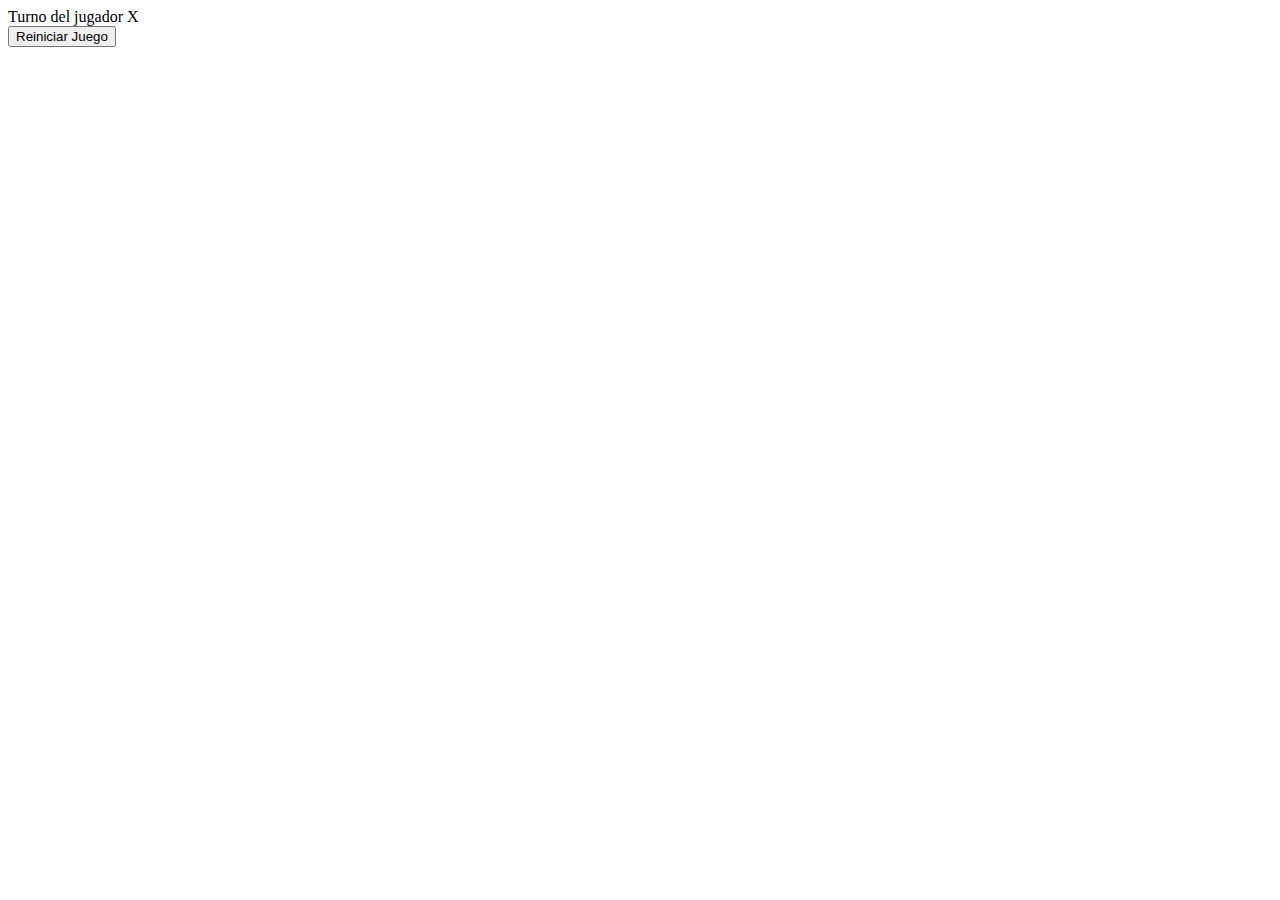
==== index.html @ 93092d39 "first commit" ====
<!DOCTYPE html>
<html lang="en">
<head>
    <meta charset="UTF-8">
    <meta name="viewport" content="width=device-width, initial-scale=1.0">
    <title>Document</title>
</head>
<body>
    <div data-spaceIndex="0" class="ta-te-ti">
        <div class="cell" data-index="0"></div>
        <div class="cell" data-index="1"></div>
        <div class="cell" data-index="2"></div>
        <div class="cell" data-index="3"></div>
        <div class="cell" data-index="4"></div>
        <div class="cell" data-index="5"></div>
        <div class="cell" data-index="6"></div>
        <div class="cell" data-index="7"></div>
        <div class="cell" data-index="8"></div>
    </div>

    <div data-spaceIndex="1" id="1" class="ta-te-ti">
        <div class="cell" data-index="0"></div>
        <div class="cell" data-index="1"></div>
        <div class="cell" data-index="2"></div>
        <div class="cell" data-index="3"></div>
        <div class="cell" data-index="4"></div>
        <div class="cell" data-index="5"></div>
        <div class="cell" data-index="6"></div>
        <div class="cell" data-index="7"></div>
        <div class="cell" data-index="8"></div>
    </div>
    <div  data-spaceIndex="2"  class="ta-te-ti">
        <div class="cell" data-index="0"></div>
        <div class="cell" data-index="1"></div>
        <div class="cell" data-index="2"></div>
        <div class="cell" data-index="3"></div>
        <div class="cell" data-index="4"></div>
        <div class="cell" data-index="5"></div>
        <div class="cell" data-index="6"></div>
        <div class="cell" data-index="7"></div>
        <div class="cell" data-index="8"></div>
    </div>
    <div data-spaceIndex="3" class="ta-te-ti">
        <div class="cell" data-index="0"></div>
        <div class="cell" data-index="1"></div>
        <div class="cell" data-index="2"></div>
        <div class="cell" data-index="3"></div>
        <div class="cell" data-index="4"></div>
        <div class="cell" data-index="5"></div>
        <div class="cell" data-index="6"></div>
        <div class="cell" data-index="7"></div>
        <div class="cell" data-index="8"></div>
    </div>
    <div data-spaceIndex="4"  class="ta-te-ti">
        <div class="cell" data-index="0"></div>
        <div class="cell" data-index="1"></div>
        <div class="cell" data-index="2"></div>
        <div class="cell" data-index="3"></div>
        <div class="cell" data-index="4"></div>
        <div class="cell" data-index="5"></div>
        <div class="cell" data-index="6"></div>
        <div class="cell" data-index="7"></div>
        <div class="cell" data-index="8"></div>
    </div>
    <div data-spaceIndex="5" class="ta-te-ti">
        <div class="cell" data-index="0"></div>
        <div class="cell" data-index="1"></div>
        <div class="cell" data-index="2"></div>
        <div class="cell" data-index="3"></div>
        <div class="cell" data-index="4"></div>
        <div class="cell" data-index="5"></div>
        <div class="cell" data-index="6"></div>
        <div class="cell" data-index="7"></div>
        <div class="cell" data-index="8"></div>
    </div>
    <div data-spaceIndex="6" class="ta-te-ti">
        <div class="cell" data-index="0"></div>
        <div class="cell" data-index="1"></div>
        <div class="cell" data-index="2"></div>
        <div class="cell" data-index="3"></div>
        <div class="cell" data-index="4"></div>
        <div class="cell" data-index="5"></div>
        <div class="cell" data-index="6"></div>
        <div class="cell" data-index="7"></div>
        <div class="cell" data-index="8"></div>
    </div>
    <div data-spaceIndex="7" class="ta-te-ti">
        <div class="cell" data-index="0"></div>
        <div class="cell" data-index="1"></div>
        <div class="cell" data-index="2"></div>
        <div class="cell" data-index="3"></div>
        <div class="cell" data-index="4"></div>
        <div class="cell" data-index="5"></div>
        <div class="cell" data-index="6"></div>
        <div class="cell" data-index="7"></div>
        <div class="cell" data-index="8"></div>
    </div>
    <div data-spaceIndex="8" class="ta-te-ti">
        <div class="cell" data-index="0"></div>
        <div class="cell" data-index="1"></div>
        <div class="cell" data-index="2"></div>
        <div class="cell" data-index="3"></div>
        <div class="cell" data-index="4"></div>
        <div class="cell" data-index="5"></div>
        <div class="cell" data-index="6"></div>
        <div class="cell" data-index="7"></div>
        <div class="cell" data-index="8"></div>
    </div>

    <div class="status">Turno del jugador X</div>
    <button class="restart">Reiniciar Juego</button>
    <script src="script.js"></script>
</body>
</html>
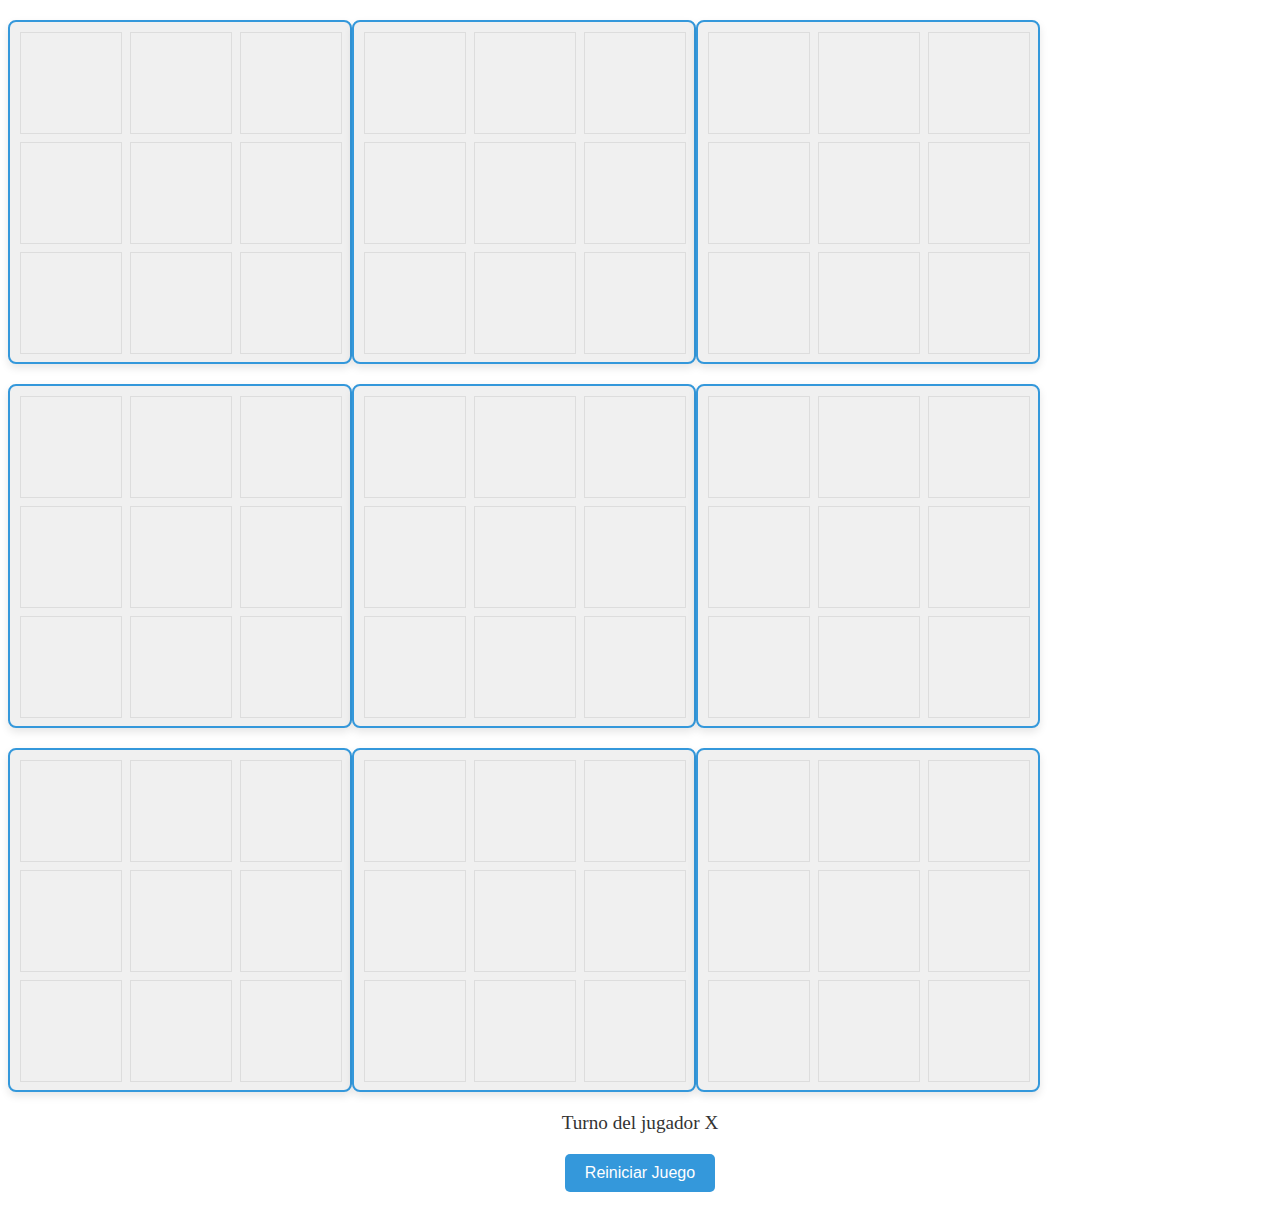
==== commit b7c00584: "turns teature" ====
--- a/index.html
+++ b/index.html
@@ -4,111 +4,124 @@
     <meta charset="UTF-8">
     <meta name="viewport" content="width=device-width, initial-scale=1.0">
     <title>Document</title>
+    <link rel="stylesheet" href="styles.css">
 </head>
 <body>
-    <div data-spaceIndex="0" class="ta-te-ti">
-        <div class="cell" data-index="0"></div>
-        <div class="cell" data-index="1"></div>
-        <div class="cell" data-index="2"></div>
-        <div class="cell" data-index="3"></div>
-        <div class="cell" data-index="4"></div>
-        <div class="cell" data-index="5"></div>
-        <div class="cell" data-index="6"></div>
-        <div class="cell" data-index="7"></div>
-        <div class="cell" data-index="8"></div>
-    </div>
-
-    <div data-spaceIndex="1" id="1" class="ta-te-ti">
-        <div class="cell" data-index="0"></div>
-        <div class="cell" data-index="1"></div>
-        <div class="cell" data-index="2"></div>
-        <div class="cell" data-index="3"></div>
-        <div class="cell" data-index="4"></div>
-        <div class="cell" data-index="5"></div>
-        <div class="cell" data-index="6"></div>
-        <div class="cell" data-index="7"></div>
-        <div class="cell" data-index="8"></div>
-    </div>
-    <div  data-spaceIndex="2"  class="ta-te-ti">
-        <div class="cell" data-index="0"></div>
-        <div class="cell" data-index="1"></div>
-        <div class="cell" data-index="2"></div>
-        <div class="cell" data-index="3"></div>
-        <div class="cell" data-index="4"></div>
-        <div class="cell" data-index="5"></div>
-        <div class="cell" data-index="6"></div>
-        <div class="cell" data-index="7"></div>
-        <div class="cell" data-index="8"></div>
-    </div>
-    <div data-spaceIndex="3" class="ta-te-ti">
-        <div class="cell" data-index="0"></div>
-        <div class="cell" data-index="1"></div>
-        <div class="cell" data-index="2"></div>
-        <div class="cell" data-index="3"></div>
-        <div class="cell" data-index="4"></div>
-        <div class="cell" data-index="5"></div>
-        <div class="cell" data-index="6"></div>
-        <div class="cell" data-index="7"></div>
-        <div class="cell" data-index="8"></div>
-    </div>
-    <div data-spaceIndex="4"  class="ta-te-ti">
-        <div class="cell" data-index="0"></div>
-        <div class="cell" data-index="1"></div>
-        <div class="cell" data-index="2"></div>
-        <div class="cell" data-index="3"></div>
-        <div class="cell" data-index="4"></div>
-        <div class="cell" data-index="5"></div>
-        <div class="cell" data-index="6"></div>
-        <div class="cell" data-index="7"></div>
-        <div class="cell" data-index="8"></div>
-    </div>
-    <div data-spaceIndex="5" class="ta-te-ti">
-        <div class="cell" data-index="0"></div>
-        <div class="cell" data-index="1"></div>
-        <div class="cell" data-index="2"></div>
-        <div class="cell" data-index="3"></div>
-        <div class="cell" data-index="4"></div>
-        <div class="cell" data-index="5"></div>
-        <div class="cell" data-index="6"></div>
-        <div class="cell" data-index="7"></div>
-        <div class="cell" data-index="8"></div>
-    </div>
-    <div data-spaceIndex="6" class="ta-te-ti">
-        <div class="cell" data-index="0"></div>
-        <div class="cell" data-index="1"></div>
-        <div class="cell" data-index="2"></div>
-        <div class="cell" data-index="3"></div>
-        <div class="cell" data-index="4"></div>
-        <div class="cell" data-index="5"></div>
-        <div class="cell" data-index="6"></div>
-        <div class="cell" data-index="7"></div>
-        <div class="cell" data-index="8"></div>
-    </div>
-    <div data-spaceIndex="7" class="ta-te-ti">
-        <div class="cell" data-index="0"></div>
-        <div class="cell" data-index="1"></div>
-        <div class="cell" data-index="2"></div>
-        <div class="cell" data-index="3"></div>
-        <div class="cell" data-index="4"></div>
-        <div class="cell" data-index="5"></div>
-        <div class="cell" data-index="6"></div>
-        <div class="cell" data-index="7"></div>
-        <div class="cell" data-index="8"></div>
-    </div>
-    <div data-spaceIndex="8" class="ta-te-ti">
-        <div class="cell" data-index="0"></div>
-        <div class="cell" data-index="1"></div>
-        <div class="cell" data-index="2"></div>
-        <div class="cell" data-index="3"></div>
-        <div class="cell" data-index="4"></div>
-        <div class="cell" data-index="5"></div>
-        <div class="cell" data-index="6"></div>
-        <div class="cell" data-index="7"></div>
-        <div class="cell" data-index="8"></div>
+    <div id="game">
+        <div class="row">
+            <div data-spaceIndex="0" class="ta-te-ti">
+                <div class="cell" data-index="0"></div>
+                <div class="cell" data-index="1"></div>
+                <div class="cell" data-index="2"></div>
+                <div class="cell" data-index="3"></div>
+                <div class="cell" data-index="4"></div>
+                <div class="cell" data-index="5"></div>
+                <div class="cell" data-index="6"></div>
+                <div class="cell" data-index="7"></div>
+                <div class="cell" data-index="8"></div>
+            </div>
+        
+            <div data-spaceIndex="1" id="1" class="ta-te-ti">
+                <div class="cell" data-index="0"></div>
+                <div class="cell" data-index="1"></div>
+                <div class="cell" data-index="2"></div>
+                <div class="cell" data-index="3"></div>
+                <div class="cell" data-index="4"></div>
+                <div class="cell" data-index="5"></div>
+                <div class="cell" data-index="6"></div>
+                <div class="cell" data-index="7"></div>
+                <div class="cell" data-index="8"></div>
+            </div>
+            <div  data-spaceIndex="2"  class="ta-te-ti">
+                <div class="cell" data-index="0"></div>
+                <div class="cell" data-index="1"></div>
+                <div class="cell" data-index="2"></div>
+                <div class="cell" data-index="3"></div>
+                <div class="cell" data-index="4"></div>
+                <div class="cell" data-index="5"></div>
+                <div class="cell" data-index="6"></div>
+                <div class="cell" data-index="7"></div>
+                <div class="cell" data-index="8"></div>
+            </div>
+        </div>
+        
+        <div class="row">
+            <div data-spaceIndex="3" class="ta-te-ti">
+                <div class="cell" data-index="0"></div>
+                <div class="cell" data-index="1"></div>
+                <div class="cell" data-index="2"></div>
+                <div class="cell" data-index="3"></div>
+                <div class="cell" data-index="4"></div>
+                <div class="cell" data-index="5"></div>
+                <div class="cell" data-index="6"></div>
+                <div class="cell" data-index="7"></div>
+                <div class="cell" data-index="8"></div>
+            </div>
+            <div data-spaceIndex="4"  class="ta-te-ti">
+                <div class="cell" data-index="0"></div>
+                <div class="cell" data-index="1"></div>
+                <div class="cell" data-index="2"></div>
+                <div class="cell" data-index="3"></div>
+                <div class="cell" data-index="4"></div>
+                <div class="cell" data-index="5"></div>
+                <div class="cell" data-index="6"></div>
+                <div class="cell" data-index="7"></div>
+                <div class="cell" data-index="8"></div>
+            </div>
+            <div data-spaceIndex="5" class="ta-te-ti">
+                <div class="cell" data-index="0"></div>
+                <div class="cell" data-index="1"></div>
+                <div class="cell" data-index="2"></div>
+                <div class="cell" data-index="3"></div>
+                <div class="cell" data-index="4"></div>
+                <div class="cell" data-index="5"></div>
+                <div class="cell" data-index="6"></div>
+                <div class="cell" data-index="7"></div>
+                <div class="cell" data-index="8"></div>
+            </div>
+        </div>
+        
+        <div class="row">
+            <div data-spaceIndex="6" class="ta-te-ti">
+                <div class="cell" data-index="0"></div>
+                <div class="cell" data-index="1"></div>
+                <div class="cell" data-index="2"></div>
+                <div class="cell" data-index="3"></div>
+                <div class="cell" data-index="4"></div>
+                <div class="cell" data-index="5"></div>
+                <div class="cell" data-index="6"></div>
+                <div class="cell" data-index="7"></div>
+                <div class="cell" data-index="8"></div>
+            </div>
+            <div data-spaceIndex="7" class="ta-te-ti">
+                <div class="cell" data-index="0"></div>
+                <div class="cell" data-index="1"></div>
+                <div class="cell" data-index="2"></div>
+                <div class="cell" data-index="3"></div>
+                <div class="cell" data-index="4"></div>
+                <div class="cell" data-index="5"></div>
+                <div class="cell" data-index="6"></div>
+                <div class="cell" data-index="7"></div>
+                <div class="cell" data-index="8"></div>
+            </div>
+            <div data-spaceIndex="8" class="ta-te-ti">
+                <div class="cell" data-index="0"></div>
+                <div class="cell" data-index="1"></div>
+                <div class="cell" data-index="2"></div>
+                <div class="cell" data-index="3"></div>
+                <div class="cell" data-index="4"></div>
+                <div class="cell" data-index="5"></div>
+                <div class="cell" data-index="6"></div>
+                <div class="cell" data-index="7"></div>
+                <div class="cell" data-index="8"></div>
+            </div>
+        </div>
+        
     </div>
 
     <div class="status">Turno del jugador X</div>
     <button class="restart">Reiniciar Juego</button>
-    <script src="script.js"></script>
+
+    <script src="scriptNuevo.js"></script>
 </body>
 </html>--- a/styles.css
+++ b/styles.css
@@ -0,0 +1,68 @@
+#game {
+  display: flex;
+  flex-direction: column;
+  flex-wrap: wrap;
+  gap: 20px;
+  justify-content: center;
+  margin-top: 20px;
+}
+
+.ta-te-ti {
+  display: grid;
+  grid-template-columns: repeat(3, 100px);
+  grid-template-rows: repeat(3, 100px);
+  gap: 10px;
+  border: 2px solid #3498db;
+  border-radius: 8px;
+  padding: 10px;
+  background-color: #f0f0f0;
+  box-shadow: 0 4px 8px rgba(0, 0, 0, 0.1);
+}
+.ta-te-ti .cell {
+  width: 100px;
+  height: 100px;
+  background-color: #f0f0f0;
+  border: 1px solid #ddd;
+  display: flex;
+  align-items: center;
+  justify-content: center;
+  font-size: 2rem;
+  color: #333;
+  cursor: pointer;
+  transition: background-color 0.3s ease;
+}
+.ta-te-ti .cell:hover {
+  background-color: #e1f5fe;
+}
+.ta-te-ti .cell.occupied {
+  cursor: not-allowed;
+  color: #1a1a1a;
+}
+
+.row {
+  display: flex;
+  flex-direction: row;
+}
+
+.status {
+  margin-top: 20px;
+  font-size: 1.2rem;
+  text-align: center;
+  color: #333;
+}
+
+.restart {
+  display: block;
+  margin: 20px auto;
+  padding: 10px 20px;
+  font-size: 1rem;
+  color: #fff;
+  background-color: #3498db;
+  border: none;
+  border-radius: 5px;
+  cursor: pointer;
+  transition: background-color 0.3s ease;
+}
+.restart:hover {
+  background-color: #5faee3;
+}/*# sourceMappingURL=styles.css.map */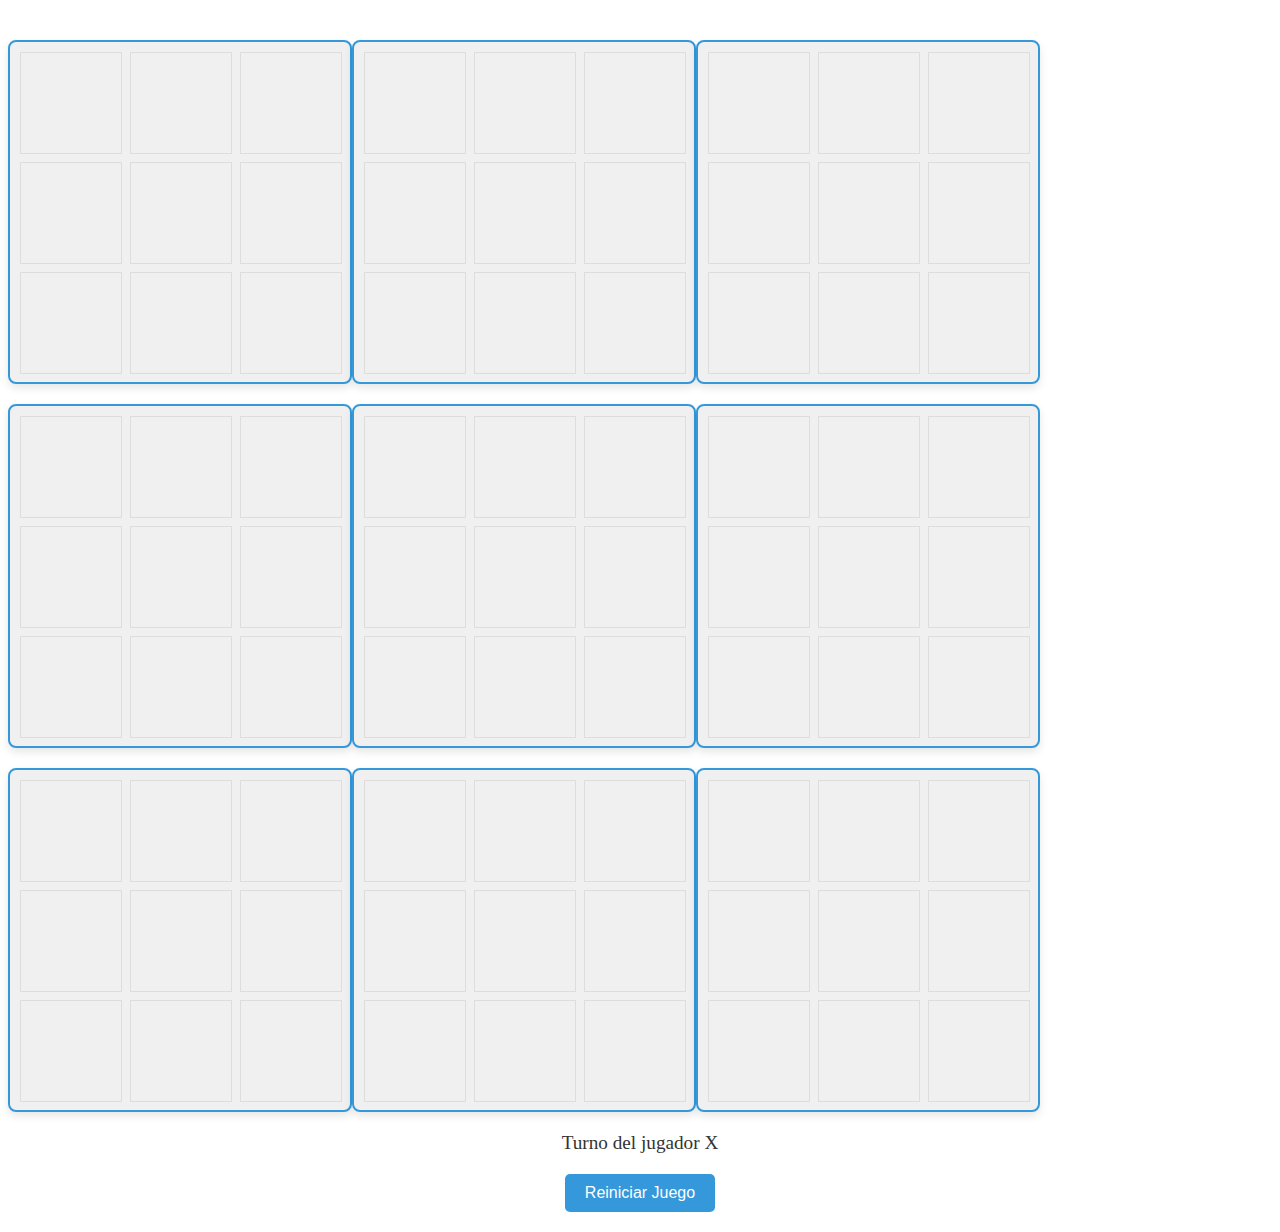
==== commit aed5a472: "class tateti refactored" ====
--- a/index.html
+++ b/index.html
@@ -8,6 +8,7 @@
 </head>
 <body>
     <div id="game">
+        <div id="ganador"></div>
         <div class="row">
             <div data-spaceIndex="0" class="ta-te-ti">
                 <div class="cell" data-index="0"></div>
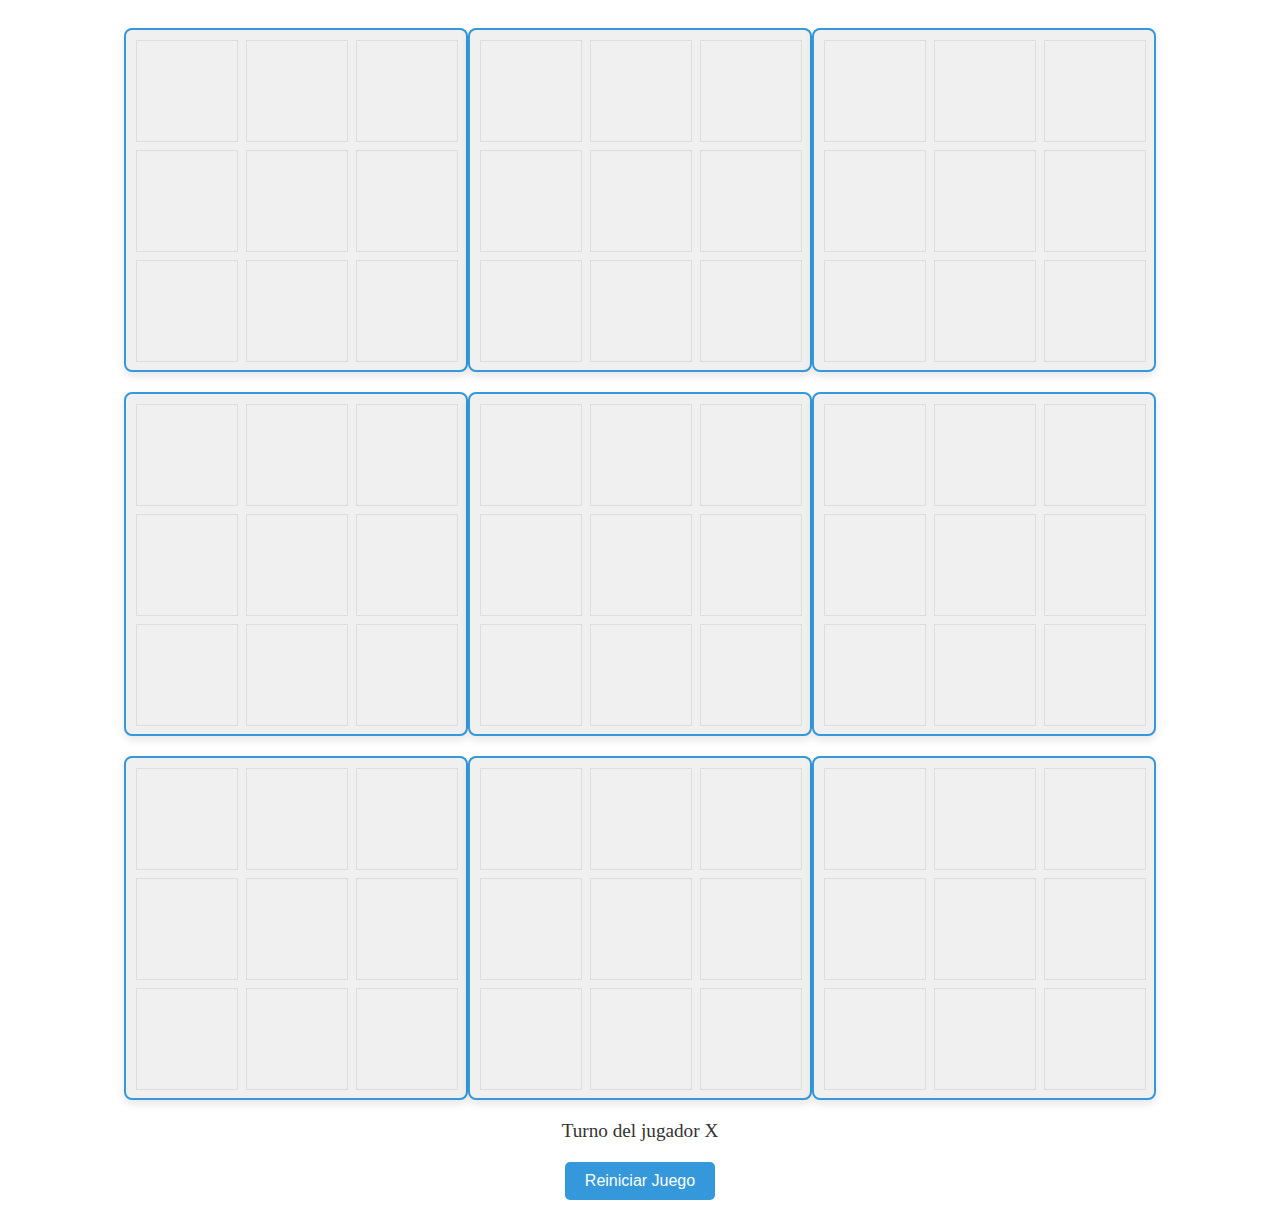
==== commit 9fbda216: "center game" ====
--- a/index.html
+++ b/index.html
@@ -7,122 +7,123 @@
     <link rel="stylesheet" href="styles.css">
 </head>
 <body>
-    <div id="game">
-        <div id="ganador"></div>
-        <div class="row">
-            <div data-spaceIndex="0" class="ta-te-ti">
-                <div class="cell" data-index="0"></div>
-                <div class="cell" data-index="1"></div>
-                <div class="cell" data-index="2"></div>
-                <div class="cell" data-index="3"></div>
-                <div class="cell" data-index="4"></div>
-                <div class="cell" data-index="5"></div>
-                <div class="cell" data-index="6"></div>
-                <div class="cell" data-index="7"></div>
-                <div class="cell" data-index="8"></div>
+    <div id="core">
+        <div id="game">
+            <div class="row">
+                <div data-spaceIndex="0" class="ta-te-ti">
+                    <div class="cell" data-index="0"></div>
+                    <div class="cell" data-index="1"></div>
+                    <div class="cell" data-index="2"></div>
+                    <div class="cell" data-index="3"></div>
+                    <div class="cell" data-index="4"></div>
+                    <div class="cell" data-index="5"></div>
+                    <div class="cell" data-index="6"></div>
+                    <div class="cell" data-index="7"></div>
+                    <div class="cell" data-index="8"></div>
+                </div>
+            
+                <div data-spaceIndex="1" id="1" class="ta-te-ti">
+                    <div class="cell" data-index="0"></div>
+                    <div class="cell" data-index="1"></div>
+                    <div class="cell" data-index="2"></div>
+                    <div class="cell" data-index="3"></div>
+                    <div class="cell" data-index="4"></div>
+                    <div class="cell" data-index="5"></div>
+                    <div class="cell" data-index="6"></div>
+                    <div class="cell" data-index="7"></div>
+                    <div class="cell" data-index="8"></div>
+                </div>
+                <div  data-spaceIndex="2"  class="ta-te-ti">
+                    <div class="cell" data-index="0"></div>
+                    <div class="cell" data-index="1"></div>
+                    <div class="cell" data-index="2"></div>
+                    <div class="cell" data-index="3"></div>
+                    <div class="cell" data-index="4"></div>
+                    <div class="cell" data-index="5"></div>
+                    <div class="cell" data-index="6"></div>
+                    <div class="cell" data-index="7"></div>
+                    <div class="cell" data-index="8"></div>
+                </div>
             </div>
-        
-            <div data-spaceIndex="1" id="1" class="ta-te-ti">
-                <div class="cell" data-index="0"></div>
-                <div class="cell" data-index="1"></div>
-                <div class="cell" data-index="2"></div>
-                <div class="cell" data-index="3"></div>
-                <div class="cell" data-index="4"></div>
-                <div class="cell" data-index="5"></div>
-                <div class="cell" data-index="6"></div>
-                <div class="cell" data-index="7"></div>
-                <div class="cell" data-index="8"></div>
+            
+            <div class="row">
+                <div data-spaceIndex="3" class="ta-te-ti">
+                    <div class="cell" data-index="0"></div>
+                    <div class="cell" data-index="1"></div>
+                    <div class="cell" data-index="2"></div>
+                    <div class="cell" data-index="3"></div>
+                    <div class="cell" data-index="4"></div>
+                    <div class="cell" data-index="5"></div>
+                    <div class="cell" data-index="6"></div>
+                    <div class="cell" data-index="7"></div>
+                    <div class="cell" data-index="8"></div>
+                </div>
+                <div data-spaceIndex="4"  class="ta-te-ti">
+                    <div class="cell" data-index="0"></div>
+                    <div class="cell" data-index="1"></div>
+                    <div class="cell" data-index="2"></div>
+                    <div class="cell" data-index="3"></div>
+                    <div class="cell" data-index="4"></div>
+                    <div class="cell" data-index="5"></div>
+                    <div class="cell" data-index="6"></div>
+                    <div class="cell" data-index="7"></div>
+                    <div class="cell" data-index="8"></div>
+                </div>
+                <div data-spaceIndex="5" class="ta-te-ti">
+                    <div class="cell" data-index="0"></div>
+                    <div class="cell" data-index="1"></div>
+                    <div class="cell" data-index="2"></div>
+                    <div class="cell" data-index="3"></div>
+                    <div class="cell" data-index="4"></div>
+                    <div class="cell" data-index="5"></div>
+                    <div class="cell" data-index="6"></div>
+                    <div class="cell" data-index="7"></div>
+                    <div class="cell" data-index="8"></div>
+                </div>
             </div>
-            <div  data-spaceIndex="2"  class="ta-te-ti">
-                <div class="cell" data-index="0"></div>
-                <div class="cell" data-index="1"></div>
-                <div class="cell" data-index="2"></div>
-                <div class="cell" data-index="3"></div>
-                <div class="cell" data-index="4"></div>
-                <div class="cell" data-index="5"></div>
-                <div class="cell" data-index="6"></div>
-                <div class="cell" data-index="7"></div>
-                <div class="cell" data-index="8"></div>
+            
+            <div class="row">
+                <div data-spaceIndex="6" class="ta-te-ti">
+                    <div class="cell" data-index="0"></div>
+                    <div class="cell" data-index="1"></div>
+                    <div class="cell" data-index="2"></div>
+                    <div class="cell" data-index="3"></div>
+                    <div class="cell" data-index="4"></div>
+                    <div class="cell" data-index="5"></div>
+                    <div class="cell" data-index="6"></div>
+                    <div class="cell" data-index="7"></div>
+                    <div class="cell" data-index="8"></div>
+                </div>
+                <div data-spaceIndex="7" class="ta-te-ti">
+                    <div class="cell" data-index="0"></div>
+                    <div class="cell" data-index="1"></div>
+                    <div class="cell" data-index="2"></div>
+                    <div class="cell" data-index="3"></div>
+                    <div class="cell" data-index="4"></div>
+                    <div class="cell" data-index="5"></div>
+                    <div class="cell" data-index="6"></div>
+                    <div class="cell" data-index="7"></div>
+                    <div class="cell" data-index="8"></div>
+                </div>
+                <div data-spaceIndex="8" class="ta-te-ti">
+                    <div class="cell" data-index="0"></div>
+                    <div class="cell" data-index="1"></div>
+                    <div class="cell" data-index="2"></div>
+                    <div class="cell" data-index="3"></div>
+                    <div class="cell" data-index="4"></div>
+                    <div class="cell" data-index="5"></div>
+                    <div class="cell" data-index="6"></div>
+                    <div class="cell" data-index="7"></div>
+                    <div class="cell" data-index="8"></div>
+                </div>
             </div>
+            
         </div>
-        
-        <div class="row">
-            <div data-spaceIndex="3" class="ta-te-ti">
-                <div class="cell" data-index="0"></div>
-                <div class="cell" data-index="1"></div>
-                <div class="cell" data-index="2"></div>
-                <div class="cell" data-index="3"></div>
-                <div class="cell" data-index="4"></div>
-                <div class="cell" data-index="5"></div>
-                <div class="cell" data-index="6"></div>
-                <div class="cell" data-index="7"></div>
-                <div class="cell" data-index="8"></div>
-            </div>
-            <div data-spaceIndex="4"  class="ta-te-ti">
-                <div class="cell" data-index="0"></div>
-                <div class="cell" data-index="1"></div>
-                <div class="cell" data-index="2"></div>
-                <div class="cell" data-index="3"></div>
-                <div class="cell" data-index="4"></div>
-                <div class="cell" data-index="5"></div>
-                <div class="cell" data-index="6"></div>
-                <div class="cell" data-index="7"></div>
-                <div class="cell" data-index="8"></div>
-            </div>
-            <div data-spaceIndex="5" class="ta-te-ti">
-                <div class="cell" data-index="0"></div>
-                <div class="cell" data-index="1"></div>
-                <div class="cell" data-index="2"></div>
-                <div class="cell" data-index="3"></div>
-                <div class="cell" data-index="4"></div>
-                <div class="cell" data-index="5"></div>
-                <div class="cell" data-index="6"></div>
-                <div class="cell" data-index="7"></div>
-                <div class="cell" data-index="8"></div>
-            </div>
-        </div>
-        
-        <div class="row">
-            <div data-spaceIndex="6" class="ta-te-ti">
-                <div class="cell" data-index="0"></div>
-                <div class="cell" data-index="1"></div>
-                <div class="cell" data-index="2"></div>
-                <div class="cell" data-index="3"></div>
-                <div class="cell" data-index="4"></div>
-                <div class="cell" data-index="5"></div>
-                <div class="cell" data-index="6"></div>
-                <div class="cell" data-index="7"></div>
-                <div class="cell" data-index="8"></div>
-            </div>
-            <div data-spaceIndex="7" class="ta-te-ti">
-                <div class="cell" data-index="0"></div>
-                <div class="cell" data-index="1"></div>
-                <div class="cell" data-index="2"></div>
-                <div class="cell" data-index="3"></div>
-                <div class="cell" data-index="4"></div>
-                <div class="cell" data-index="5"></div>
-                <div class="cell" data-index="6"></div>
-                <div class="cell" data-index="7"></div>
-                <div class="cell" data-index="8"></div>
-            </div>
-            <div data-spaceIndex="8" class="ta-te-ti">
-                <div class="cell" data-index="0"></div>
-                <div class="cell" data-index="1"></div>
-                <div class="cell" data-index="2"></div>
-                <div class="cell" data-index="3"></div>
-                <div class="cell" data-index="4"></div>
-                <div class="cell" data-index="5"></div>
-                <div class="cell" data-index="6"></div>
-                <div class="cell" data-index="7"></div>
-                <div class="cell" data-index="8"></div>
-            </div>
-        </div>
-        
+    
+        <div class="status">Turno del jugador X</div>
+        <button class="restart">Reiniciar Juego</button>
     </div>
-
-    <div class="status">Turno del jugador X</div>
-    <button class="restart">Reiniciar Juego</button>
-
+    
     <script src="scriptNuevo.js"></script>
 </body>
 </html>--- a/styles.css
+++ b/styles.css
@@ -1,3 +1,9 @@
+#core {
+  display: flex;
+  justify-content: center;
+  flex-direction: column;
+}
+
 #game {
   display: flex;
   flex-direction: column;
@@ -42,6 +48,7 @@
 .row {
   display: flex;
   flex-direction: row;
+  justify-content: center;
 }
 
 .status {
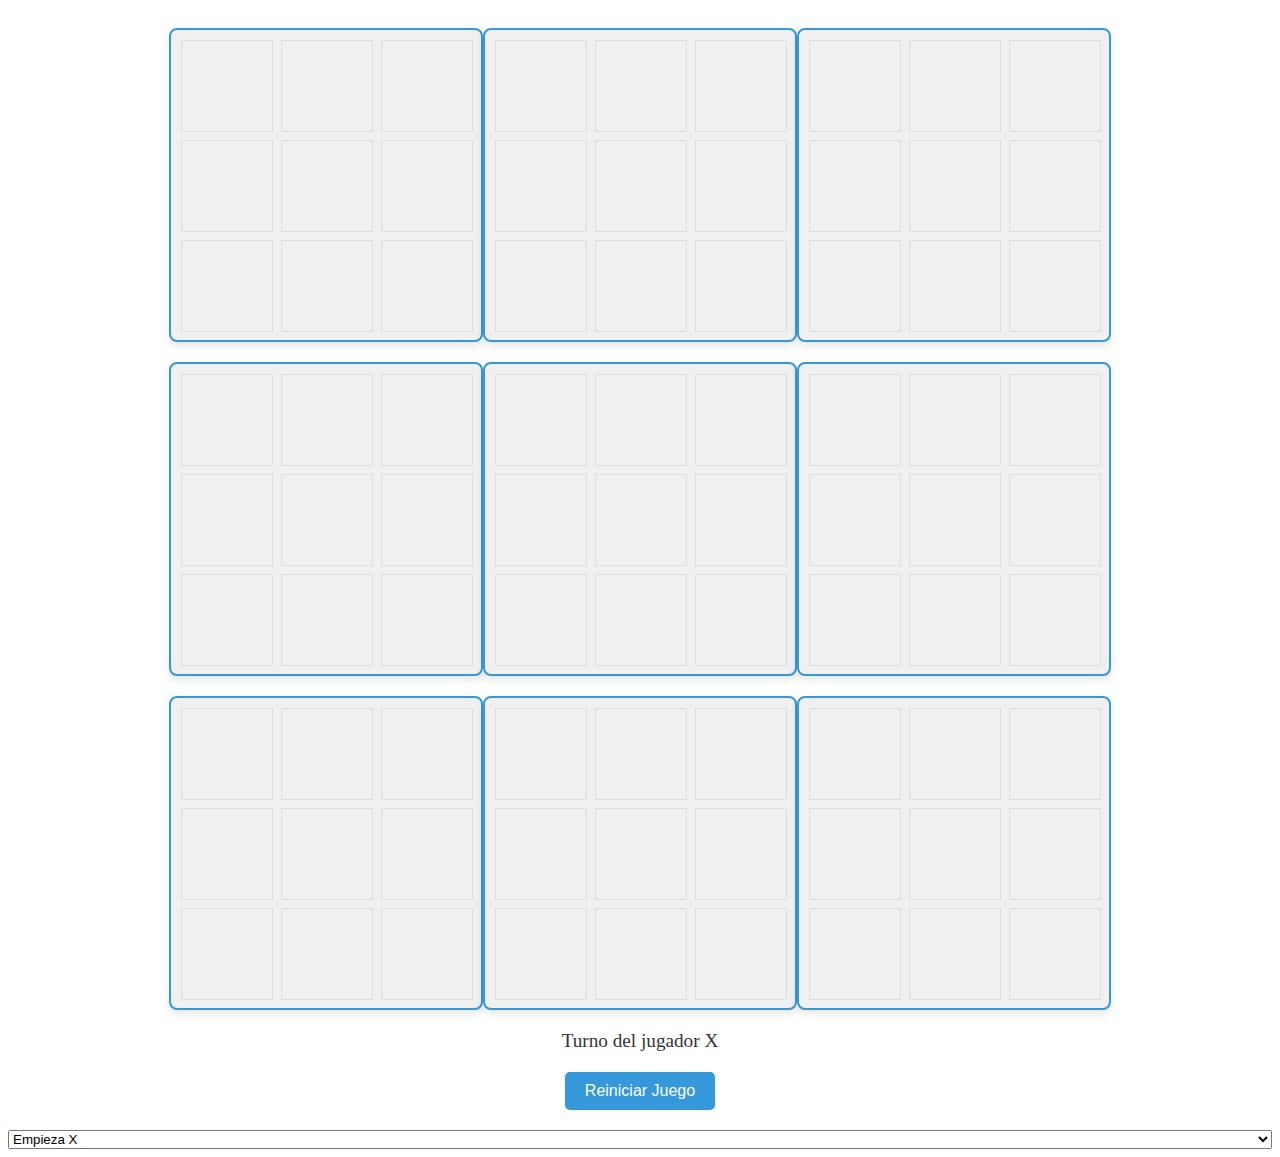
==== commit 5667d50b: "bug fixed: turn status when you can play everywhere" ====
--- a/index.html
+++ b/index.html
@@ -3,7 +3,8 @@
 <head>
     <meta charset="UTF-8">
     <meta name="viewport" content="width=device-width, initial-scale=1.0">
-    <title>Document</title>
+    <title>Super Tres en Raya</title>
+    <link rel="icon" href="favicon.png" type="image/png">
     <link rel="stylesheet" href="styles.css">
 </head>
 <body>
@@ -122,6 +123,10 @@
     
         <div class="status">Turno del jugador X</div>
         <button class="restart">Reiniciar Juego</button>
+        <select name="turno" id="turno">
+            <option value="X" selected>Empieza X</option>
+            <option value="O">Empieza O</option>
+        </select>
     </div>
     
     <script src="scriptNuevo.js"></script>
--- a/styles.css
+++ b/styles.css
@@ -15,18 +15,39 @@
 
 .ta-te-ti {
   display: grid;
-  grid-template-columns: repeat(3, 100px);
-  grid-template-rows: repeat(3, 100px);
+  grid-template-columns: repeat(3, 90px);
+  grid-template-rows: repeat(3, 90px);
   gap: 10px;
   border: 2px solid #3498db;
   border-radius: 8px;
   padding: 10px;
   background-color: #f0f0f0;
   box-shadow: 0 4px 8px rgba(0, 0, 0, 0.1);
+  position: relative;
+}
+.ta-te-ti.won-x::after, .ta-te-ti.won-o::after {
+  content: "";
+  position: absolute;
+  top: 0;
+  left: 0;
+  right: 0;
+  bottom: 0;
+  display: flex;
+  align-items: center;
+  justify-content: center;
+  font-size: 15rem;
+  color: rgba(0, 0, 0, 0.904);
+  pointer-events: none;
+}
+.ta-te-ti.won-x::after {
+  content: "X";
+}
+.ta-te-ti.won-o::after {
+  content: "O";
 }
 .ta-te-ti .cell {
-  width: 100px;
-  height: 100px;
+  width: 90px;
+  height: 90px;
   background-color: #f0f0f0;
   border: 1px solid #ddd;
   display: flex;
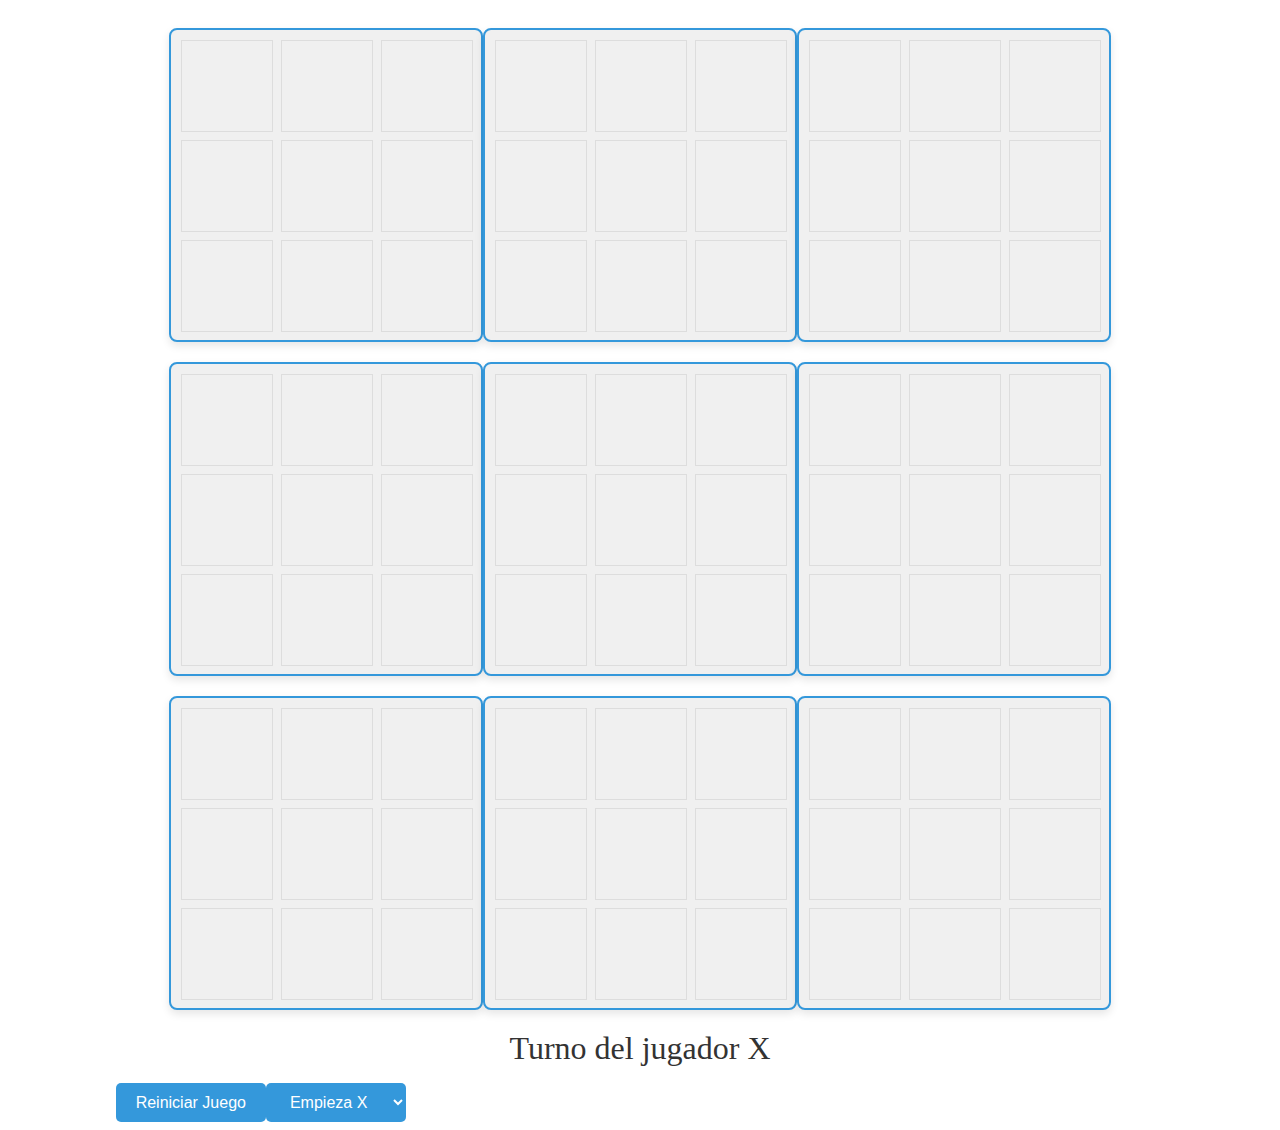
==== commit edc62a43: "responsive for phones" ====
--- a/index.html
+++ b/index.html
@@ -122,11 +122,14 @@
         </div>
     
         <div class="status">Turno del jugador X</div>
-        <button class="restart">Reiniciar Juego</button>
-        <select name="turno" id="turno">
-            <option value="X" selected>Empieza X</option>
-            <option value="O">Empieza O</option>
-        </select>
+        <div class="userTable">
+            <button class="restart">Reiniciar Juego</button>
+            <select name="turno" id="turno">
+                <option value="X" selected>Empieza X</option>
+                <option value="O">Empieza O</option>
+            </select>
+        </div>
+        
     </div>
     
     <script src="scriptNuevo.js"></script>
--- a/styles.css
+++ b/styles.css
@@ -2,6 +2,52 @@
   display: flex;
   justify-content: center;
   flex-direction: column;
+}
+#core .userTable {
+  display: flex;
+  justify-content: center;
+  width: 40%;
+  margin-top: 1em;
+}
+#core .userTable .restart {
+  display: block;
+  padding: 10px 20px;
+  font-size: 1rem;
+  color: #fff;
+  background-color: #3498db;
+  border: none;
+  border-radius: 5px;
+  cursor: pointer;
+  transition: background-color 0.3s ease;
+}
+#core .userTable .restart:hover {
+  background-color: #5faee3;
+}
+@media (max-width: 480px) {
+  #core .userTable .restart {
+    padding: 3px 6px;
+  }
+}
+#core .userTable #turno {
+  padding: 10px 20px;
+  font-size: 1rem;
+  border: none;
+  border-radius: 5px;
+  color: #fff;
+  background-color: #3498db;
+}
+@media (max-width: 480px) {
+  #core .userTable #turno {
+    padding: 3px 6px;
+  }
+}
+@media (max-width: 480px) {
+  #core .userTable {
+    width: 100%;
+    justify-content: space-evenly;
+    margin-right: 0;
+    margin-left: 0;
+  }
 }
 
 #game {
@@ -25,7 +71,7 @@
   box-shadow: 0 4px 8px rgba(0, 0, 0, 0.1);
   position: relative;
 }
-.ta-te-ti.won-x::after, .ta-te-ti.won-o::after {
+.ta-te-ti.won-x::after, .ta-te-ti.won-o::after, .ta-te-ti.draw::after {
   content: "";
   position: absolute;
   top: 0;
@@ -41,9 +87,14 @@
 }
 .ta-te-ti.won-x::after {
   content: "X";
+  color: rgba(163, 0, 0, 0.904);
 }
 .ta-te-ti.won-o::after {
   content: "O";
+  color: rgba(15, 184, 0, 0.904);
+}
+.ta-te-ti.draw::after {
+  content: "#";
 }
 .ta-te-ti .cell {
   width: 90px;
@@ -65,6 +116,19 @@
   cursor: not-allowed;
   color: #1a1a1a;
 }
+@media (max-width: 480px) {
+  .ta-te-ti .cell {
+    width: 30px;
+    height: 30px;
+  }
+}
+@media (max-width: 480px) {
+  .ta-te-ti {
+    grid-template-columns: repeat(3, 30px);
+    grid-template-rows: repeat(3, 30px);
+    gap: 10px;
+  }
+}
 
 .row {
   display: flex;
@@ -74,23 +138,13 @@
 
 .status {
   margin-top: 20px;
-  font-size: 1.2rem;
+  font-size: 2rem;
   text-align: center;
   color: #333;
 }
-
-.restart {
-  display: block;
-  margin: 20px auto;
-  padding: 10px 20px;
-  font-size: 1rem;
-  color: #fff;
-  background-color: #3498db;
-  border: none;
-  border-radius: 5px;
-  cursor: pointer;
-  transition: background-color 0.3s ease;
-}
-.restart:hover {
-  background-color: #5faee3;
+@media (max-width: 480px) {
+  .status {
+    font-size: 1em;
+    margin-top: 10px;
+  }
 }/*# sourceMappingURL=styles.css.map */